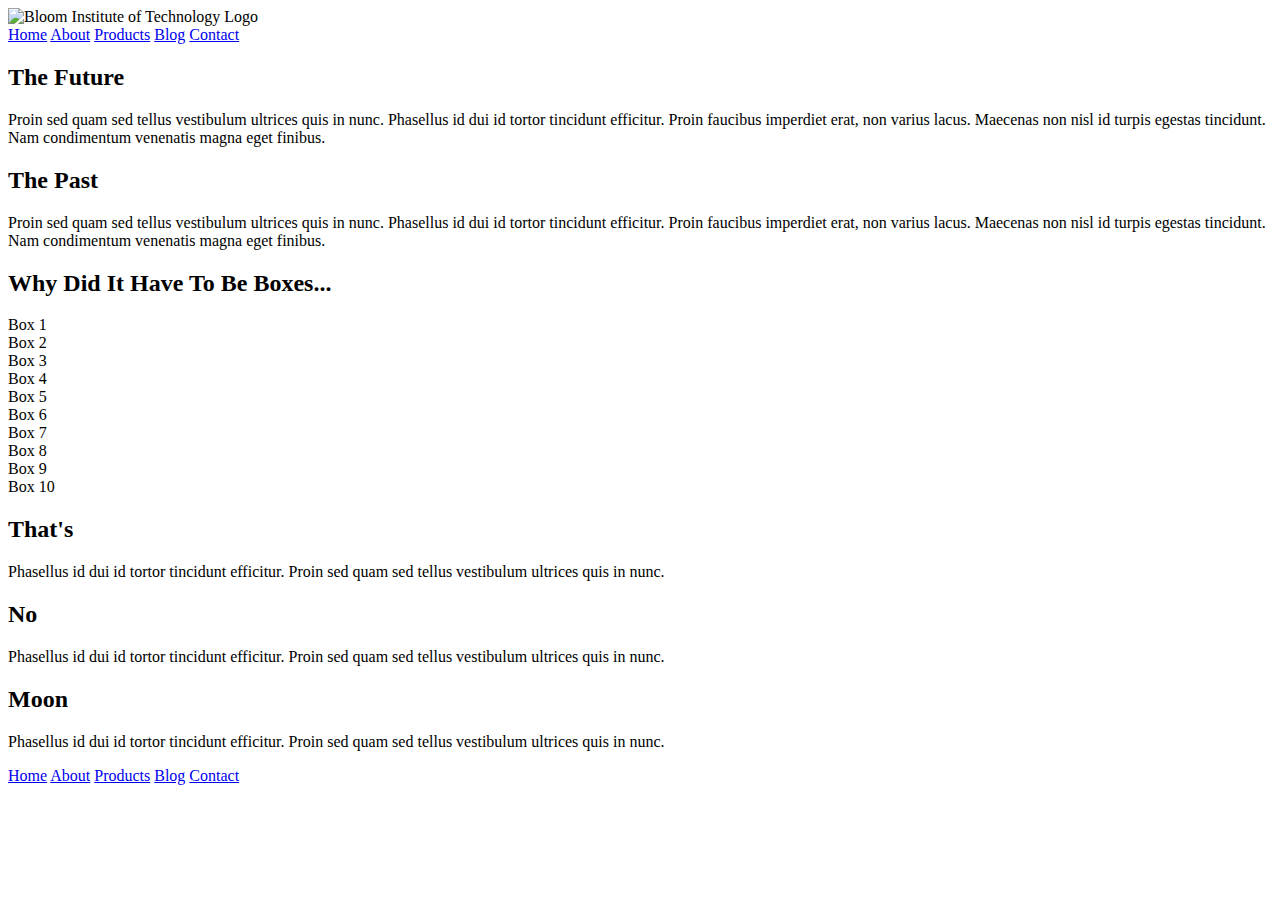
==== index.html @ caf99a95 "added nav to index.html" ====
<!doctype html>

<html lang="en">
<head>
  <meta charset="utf-8">
  <meta name="viewport" content="width=device-width, initial-scale=1.0">
  <title>Sprint Challenge - Home</title>

  <link href="https://fonts.googleapis.com/css?family=Roboto|Rubik" rel="stylesheet">
  <link rel="stylesheet" href="css/index.css">

</head>
<nav>
    <div class="logo">
        <img src="img/BIT_Logo.png" alt="Bloom Institute of Technology Logo" />
    </div>
    <div class="links">
        <a href="index.html">Home</a>
        <a href="about.html">About</a>
        <a href="#">Products</a>
        <a href="#">Blog</a>
        <a href="#">Contact</a>
    </div>
</nav>
<body>
    <div class="container">

        <section class="top-content">
            <div class="text-container">
                <h2>The Future</h2>
                <p>Proin sed quam sed tellus vestibulum ultrices quis in nunc. Phasellus id dui id tortor tincidunt efficitur. Proin faucibus imperdiet erat, non varius lacus. Maecenas non nisl id turpis egestas tincidunt. Nam condimentum venenatis magna eget finibus.</p>
            </div>
            <div class="text-container">
                <h2>The Past</h2>
                <p>Proin sed quam sed tellus vestibulum ultrices quis in nunc. Phasellus id dui id tortor tincidunt efficitur. Proin faucibus imperdiet erat, non varius lacus. Maecenas non nisl id turpis egestas tincidunt. Nam condimentum venenatis magna eget finibus.</p>
            </div>
        </section>
        
        <section class="middle-content">
        
            <h2>Why Did It Have To Be Boxes...</h2>
            
            <div class="boxes">
                <div class="box">Box 1</div>
                <div class="box">Box 2</div>
                <div class="box">Box 3</div>
                <div class="box">Box 4</div>
                <div class="box">Box 5</div>
                <div class="box">Box 6</div>
                <div class="box">Box 7</div>
                <div class="box">Box 8</div>
                <div class="box">Box 9</div>
                <div class="box">Box 10</div>
            </div>
        
        </section>

        <section class="bottom-content">

            <div class="text-container">
                <h2>That's</h2>
                <p>Phasellus id dui id tortor tincidunt efficitur. Proin sed quam sed tellus vestibulum ultrices quis in nunc.</p>
            </div>
            <div class="text-container">
                <h2>No</h2>
                <p>Phasellus id dui id tortor tincidunt efficitur. Proin sed quam sed tellus vestibulum ultrices quis in nunc.</p>
            </div>
            <div class="text-container">
                <h2>Moon</h2>
                <p>Phasellus id dui id tortor tincidunt efficitur. Proin sed quam sed tellus vestibulum ultrices quis in nunc.</p>
            </div>

        </section>
        
       
    </div><!-- container -->
    <footer>
        <nav>
            <a href="#">Home</a>
            <a href="#">About</a>
            <a href="#">Products</a>
            <a href="#">Blog</a>
            <a href="#">Contact</a>
        </nav>
    </footer>        
</body>
</html>
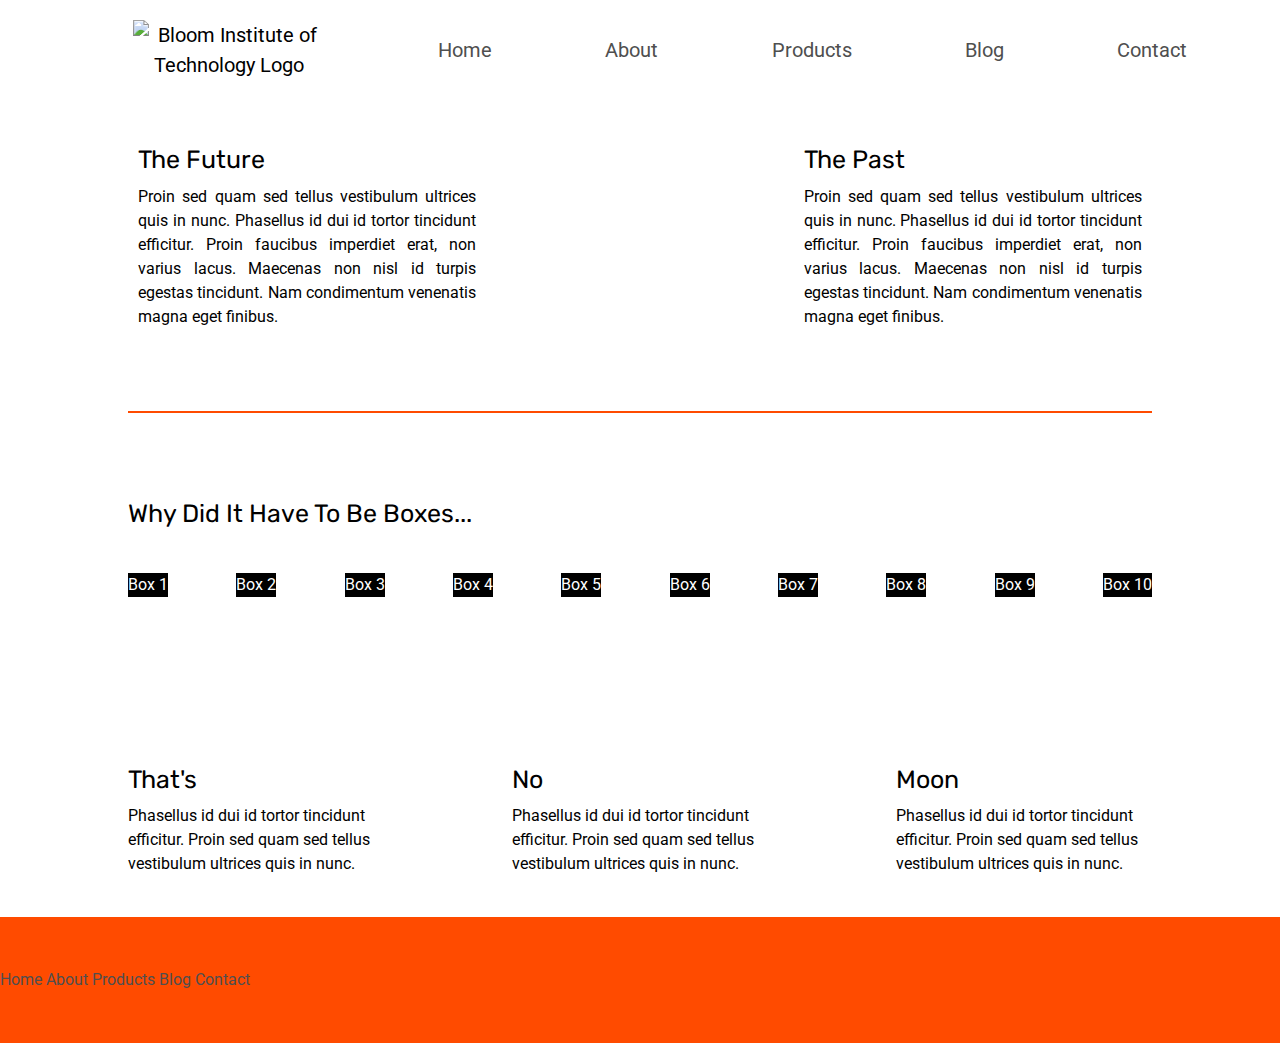
==== commit 21760727: "added nav styles" ====
--- a/index.html
+++ b/index.html
@@ -10,11 +10,9 @@
   <link rel="stylesheet" href="css/index.css">
 
 </head>
-<nav>
-    <div class="logo">
-        <img src="img/BIT_Logo.png" alt="Bloom Institute of Technology Logo" />
-    </div>
+<nav class="topNav">
     <div class="links">
+        <img src="img/BIT_Logo.png" alt="Bloom Institute of Technology Logo" class="logo" />
         <a href="index.html">Home</a>
         <a href="about.html">About</a>
         <a href="#">Products</a>
--- a/css/index.css
+++ b/css/index.css
@@ -0,0 +1,164 @@
+/* http://meyerweb.com/eric/tools/css/reset/ 
+   v2.0 | 20110126
+   License: none (public domain)
+*/
+
+html, body, div, span, applet, object, iframe,
+h1, h2, h3, h4, h5, h6, p, blockquote, pre,
+a, abbr, acronym, address, big, cite, code,
+del, dfn, em, img, ins, kbd, q, s, samp,
+small, strike, strong, sub, sup, tt, var,
+b, u, i, center,
+dl, dt, dd, ol, ul, li,
+fieldset, form, label, legend,
+table, caption, tbody, tfoot, thead, tr, th, td,
+article, aside, canvas, details, embed, 
+figure, figcaption, footer, header, hgroup, 
+menu, nav, output, ruby, section, summary,
+time, mark, audio, video {
+	margin: 0;
+	padding: 0;
+	border: 0;
+	font-size: 100%;
+	font: inherit;
+	vertical-align: baseline;
+}
+/* HTML5 display-role reset for older browsers */
+article, aside, details, figcaption, figure, 
+footer, header, hgroup, menu, nav, section {
+	display: block;
+}
+body {
+	line-height: 1;
+}
+ol, ul {
+	list-style: none;
+}
+blockquote, q {
+	quotes: none;
+}
+blockquote:before, blockquote:after,
+q:before, q:after {
+	content: '';
+	content: none;
+}
+table {
+	border-collapse: collapse;
+	border-spacing: 0;
+}
+
+* {
+    box-sizing: border-box;
+    max-width: 100;
+}
+
+html{
+    font-size:62.5%;
+}
+body {
+    font-family: 'Roboto', sans-serif;
+    line-height:1.5;
+    font-size:1.6rem;
+}
+
+h1, h2, h3, h4, h5 {
+    font-size: 2.5rem;
+    margin-bottom: 2%;
+    font-family: 'Rubik', sans-serif;
+}
+section, footer{
+    padding:4% 0;
+}
+.container {
+    width: 80%;
+    margin: 0 auto;
+}
+
+/* Link Styles */
+
+a {
+    text-decoration: none;
+    color: #4F4f4f;
+}
+
+/* Nav Styles */
+
+.links {
+    width: 100%;
+    display: flex;
+    justify-content: space-evenly;
+    align-items: center;
+    text-align: center;
+    font-size: 20px;
+    margin: 20px;
+}
+
+.logo {
+    width: 15%;
+}
+
+/*Top Section Styles*/
+
+.top-content {
+    display: flex;
+    flex-wrap: wrap;
+    justify-content: space-between;
+    margin-bottom: 4%;
+    border-bottom: 2px solid #ff4b00;
+    text-align: justify;
+}
+
+.top-content .text-container {
+    width: 35%;
+    padding: 0 1%;
+    padding-bottom: 4%;  
+}
+
+/*Middle Section Styles*/
+.middle-content {
+    margin-bottom: 4%;
+}
+
+.middle-content h2 {
+    margin-bottom: 0;
+}
+
+.middle-content .boxes {
+    display: flex;
+    flex-wrap: wrap;
+    justify-content: space-between;
+}
+
+.middle-content .boxes .box {
+    background: black;
+    margin: 4% 0;
+    color: white;
+    display: flex;
+    align-items: center;
+    justify-content: center;
+}
+
+/*Bottom Section Styles*/
+.bottom-content {
+    display: flex;
+    justify-content: space-between;
+}
+
+.bottom-content .text-container {
+    width:25%;
+}
+
+.bottom-content .text-container:last-child {
+    padding-right: 0;
+}
+
+/*Footer Styles*/
+footer {
+    width: 100%;
+    background-color: #ff4b00;
+}
+
+/*About Page Styles*/
+
+
+/*Responsive Styles*/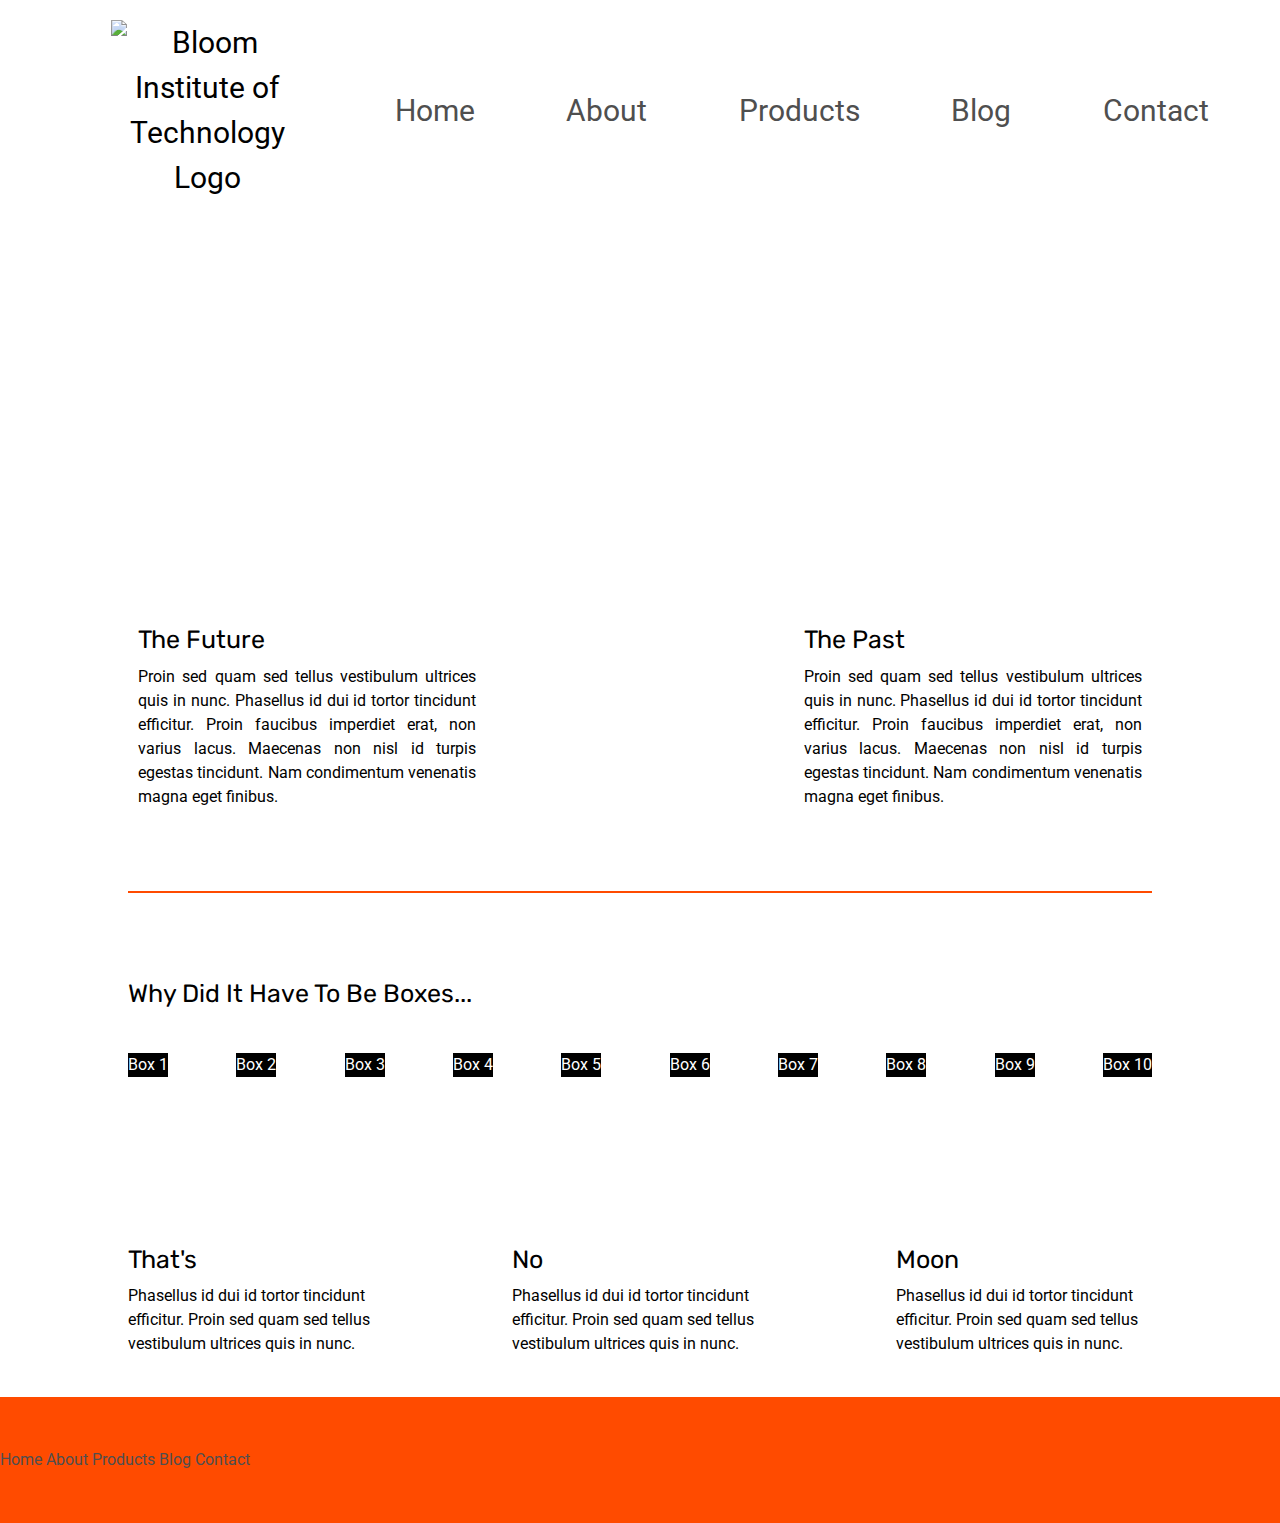
==== commit 7c335ee2: "added header styles" ====
--- a/index.html
+++ b/index.html
@@ -20,6 +20,8 @@
         <a href="#">Contact</a>
     </div>
 </nav>
+<header>
+</header>
 <body>
     <div class="container">
 
--- a/css/index.css
+++ b/css/index.css
@@ -89,12 +89,22 @@
     justify-content: space-evenly;
     align-items: center;
     text-align: center;
-    font-size: 20px;
+    font-size: 30px;
     margin: 20px;
 }
 
 .logo {
     width: 15%;
+}
+
+/* Header Styles */
+
+header {
+    height: 40vh;
+    background-image: url("../img/jumbo.jpg");
+    background-size: 75%;
+    background-repeat: no-repeat;
+    background-position: bottom;
 }
 
 /*Top Section Styles*/
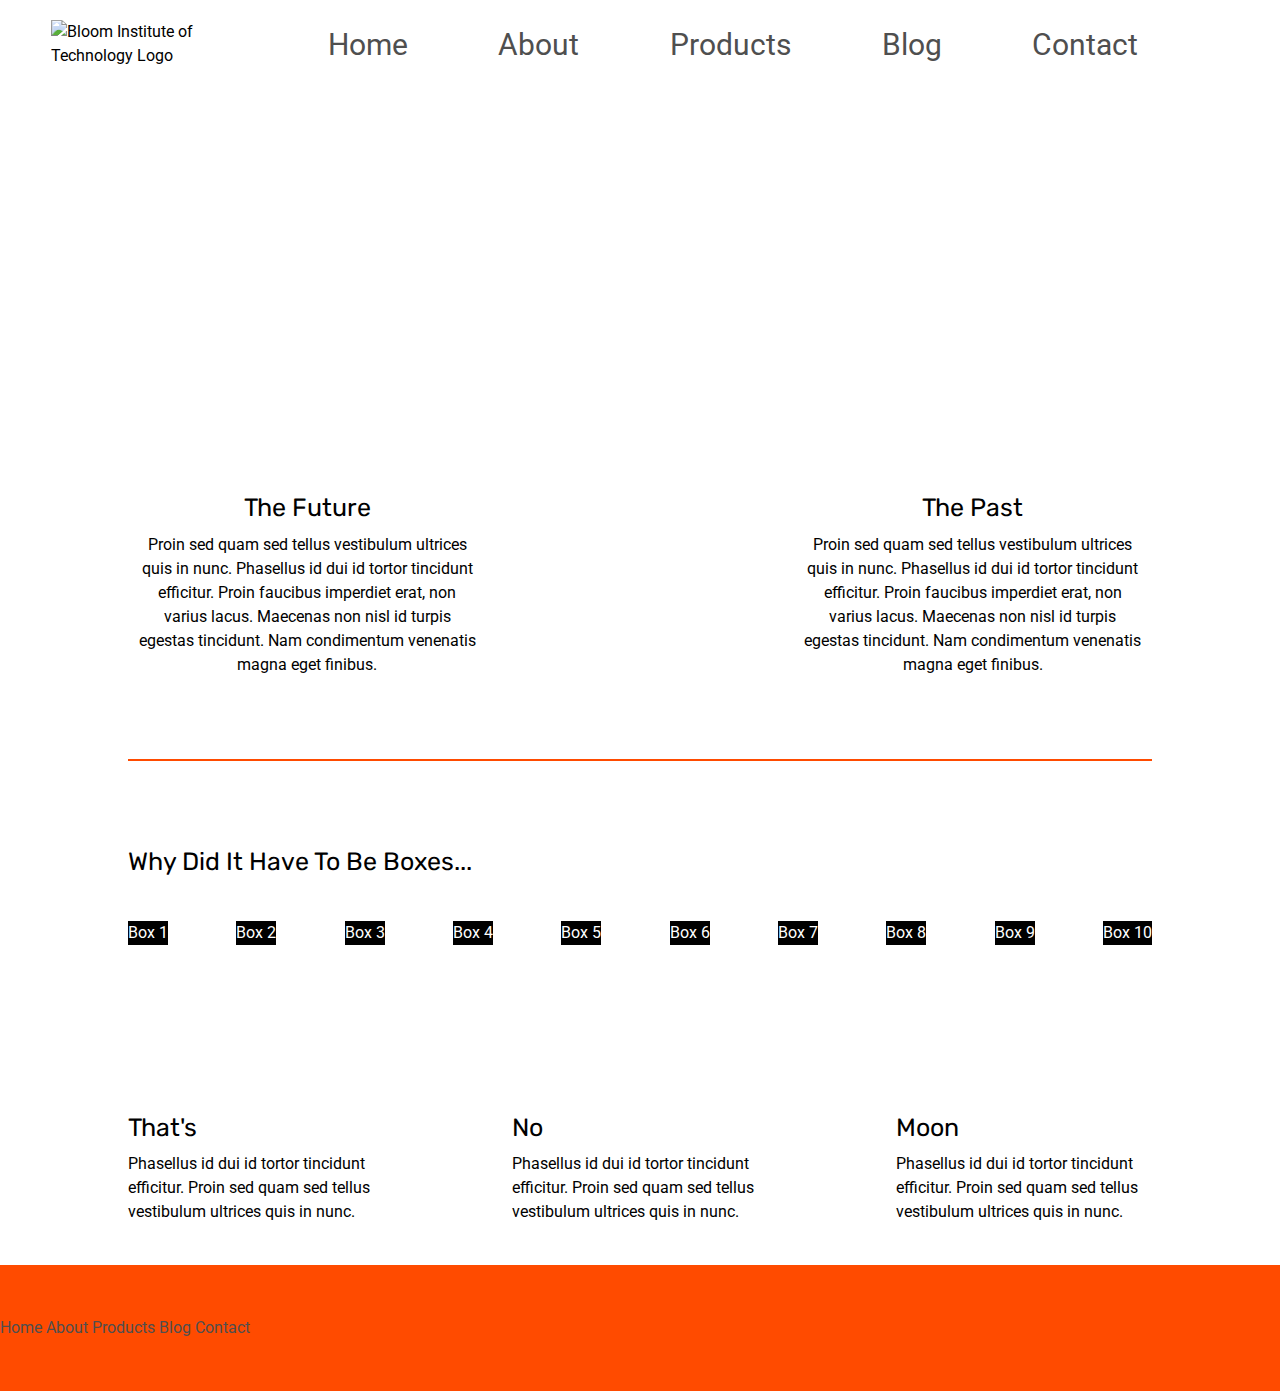
==== commit be99dbf2: "adjusted nav and header" ====
--- a/index.html
+++ b/index.html
@@ -11,8 +11,8 @@
 
 </head>
 <nav class="topNav">
+    <img src="img/BIT_Logo.png" alt="Bloom Institute of Technology Logo" class="logo" />
     <div class="links">
-        <img src="img/BIT_Logo.png" alt="Bloom Institute of Technology Logo" class="logo" />
         <a href="index.html">Home</a>
         <a href="about.html">About</a>
         <a href="#">Products</a>
--- a/css/index.css
+++ b/css/index.css
@@ -83,14 +83,19 @@
 
 /* Nav Styles */
 
+.topNav {
+    display: flex;
+    justify-content: center;
+    margin: 20px;
+    align-items: center;
+}
+
 .links {
-    width: 100%;
+    width: 80%;
     display: flex;
     justify-content: space-evenly;
-    align-items: center;
     text-align: center;
     font-size: 30px;
-    margin: 20px;
 }
 
 .logo {
@@ -102,7 +107,7 @@
 header {
     height: 40vh;
     background-image: url("../img/jumbo.jpg");
-    background-size: 75%;
+    background-size: 80%;
     background-repeat: no-repeat;
     background-position: bottom;
 }
@@ -115,7 +120,7 @@
     justify-content: space-between;
     margin-bottom: 4%;
     border-bottom: 2px solid #ff4b00;
-    text-align: justify;
+    text-align: center;
 }
 
 .top-content .text-container {
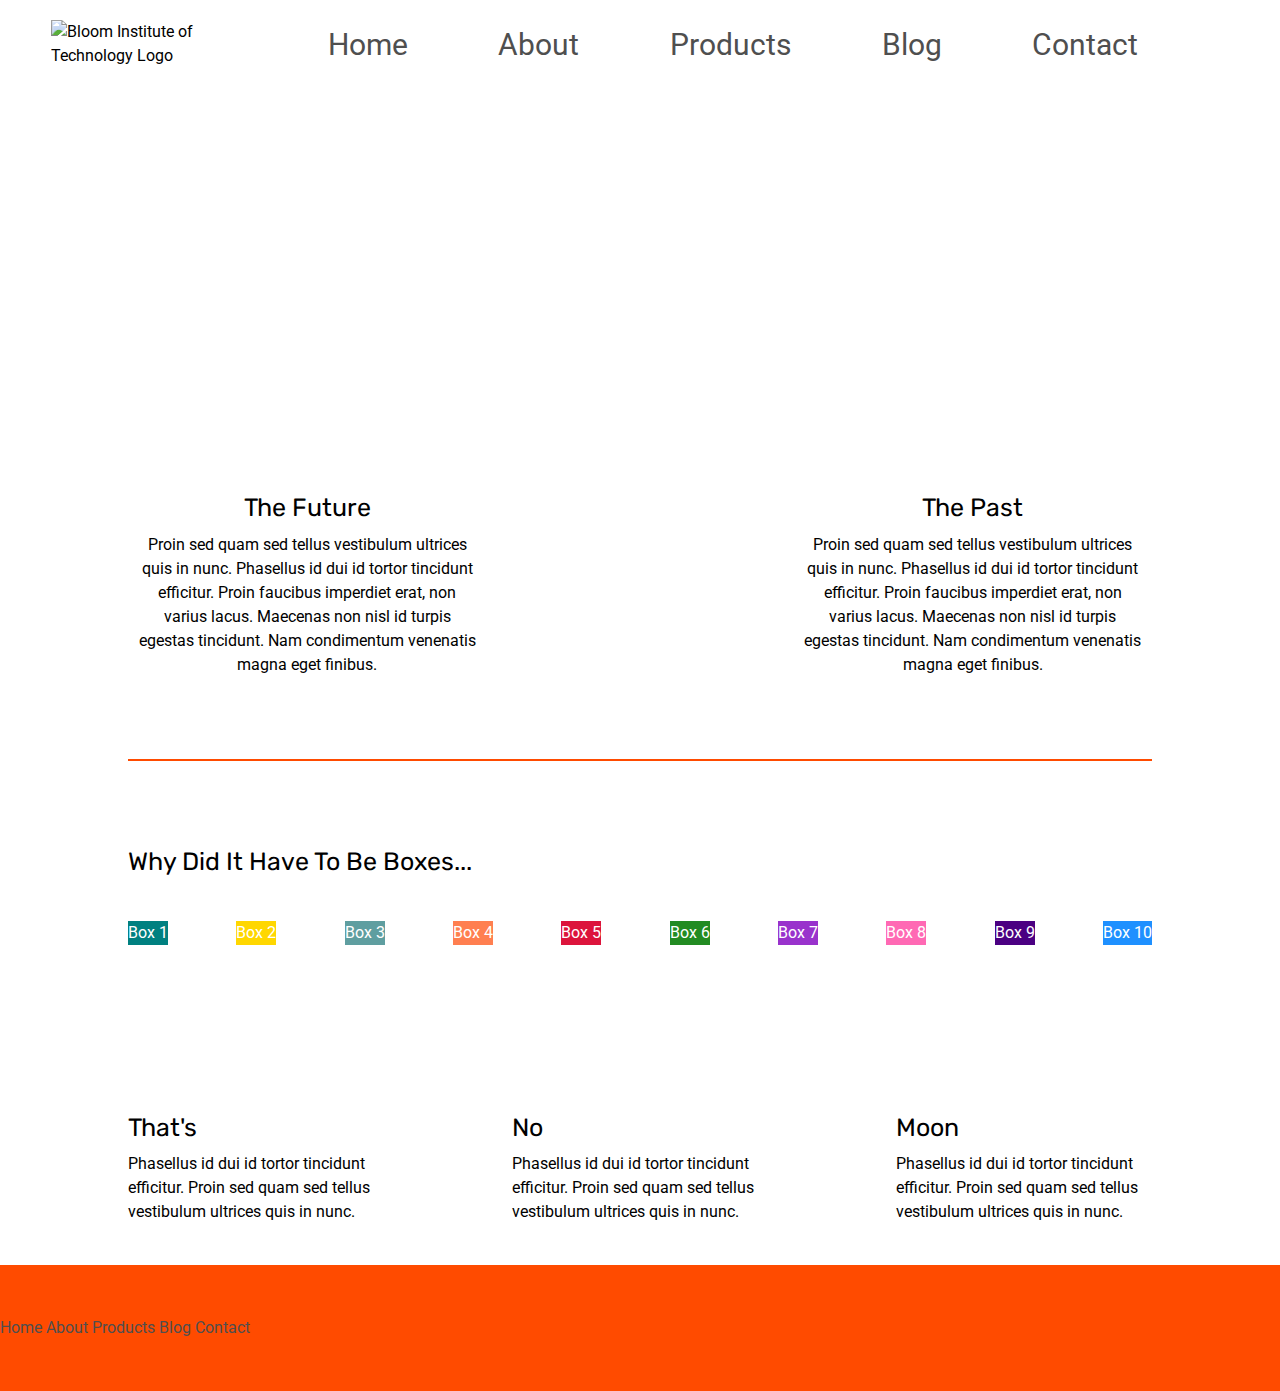
==== commit 520dd955: "added background styles to boxes" ====
--- a/index.html
+++ b/index.html
@@ -41,16 +41,16 @@
             <h2>Why Did It Have To Be Boxes...</h2>
             
             <div class="boxes">
-                <div class="box">Box 1</div>
-                <div class="box">Box 2</div>
-                <div class="box">Box 3</div>
-                <div class="box">Box 4</div>
-                <div class="box">Box 5</div>
-                <div class="box">Box 6</div>
-                <div class="box">Box 7</div>
-                <div class="box">Box 8</div>
-                <div class="box">Box 9</div>
-                <div class="box">Box 10</div>
+                <div class="box box1">Box 1</div>
+                <div class="box box2">Box 2</div>
+                <div class="box box3">Box 3</div>
+                <div class="box box4">Box 4</div>
+                <div class="box box5">Box 5</div>
+                <div class="box box6">Box 6</div>
+                <div class="box box7">Box 7</div>
+                <div class="box box8">Box 8</div>
+                <div class="box box9">Box 9</div>
+                <div class="box box10">Box 10</div>
             </div>
         
         </section>
--- a/css/index.css
+++ b/css/index.css
@@ -145,12 +145,53 @@
 }
 
 .middle-content .boxes .box {
-    background: black;
     margin: 4% 0;
     color: white;
     display: flex;
     align-items: center;
     justify-content: center;
+}
+
+/* Box Background Styles */
+
+.box1 {
+    background: teal;
+}
+
+.box2 {
+    background: gold;
+}
+
+.box3 {
+    background: cadetblue;
+}
+
+.box4 {
+    background: coral;
+}
+
+.box5 {
+    background: crimson;
+}
+
+.box6 {
+    background: forestgreen;
+}
+
+.box7 {
+    background: darkorchid;
+}
+
+.box8 {
+    background: hotpink;
+}
+
+.box9 {
+    background: indigo;
+}
+
+.box10 {
+    background: dodgerblue;
 }
 
 /*Bottom Section Styles*/
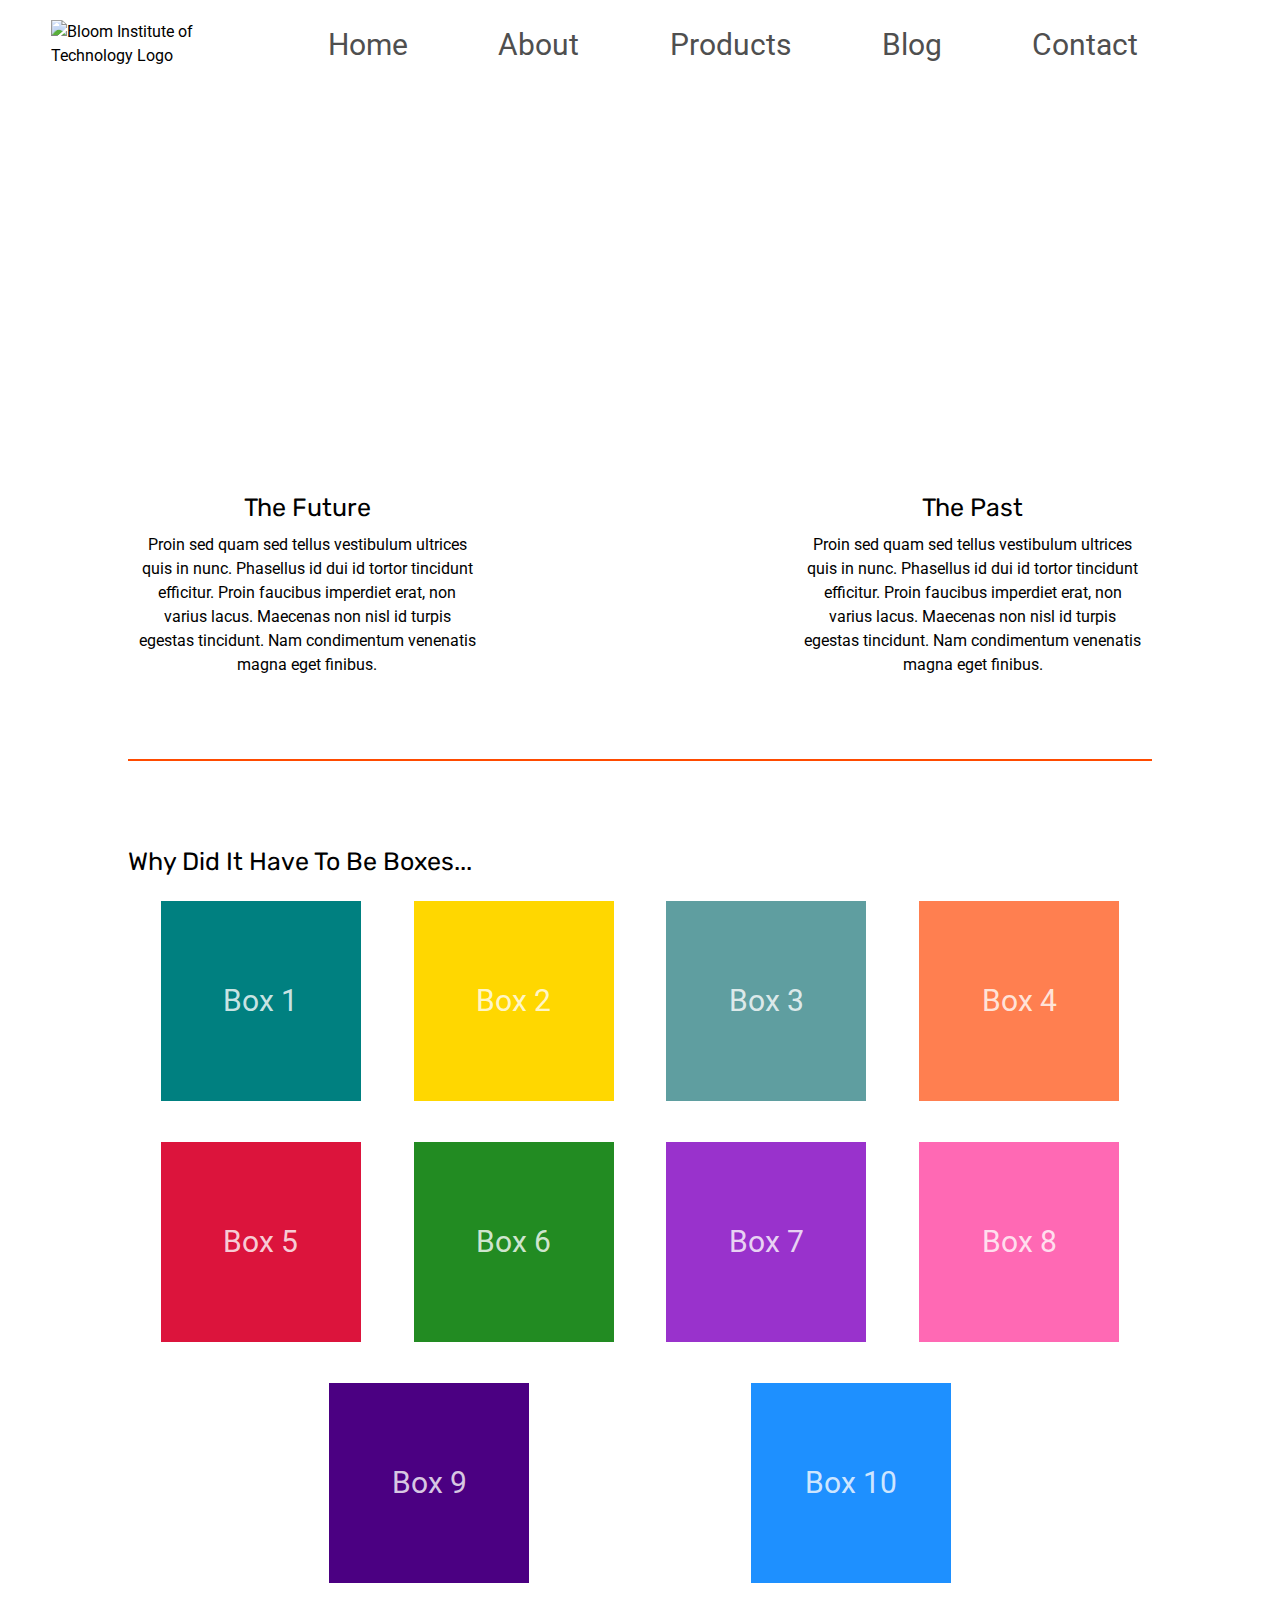
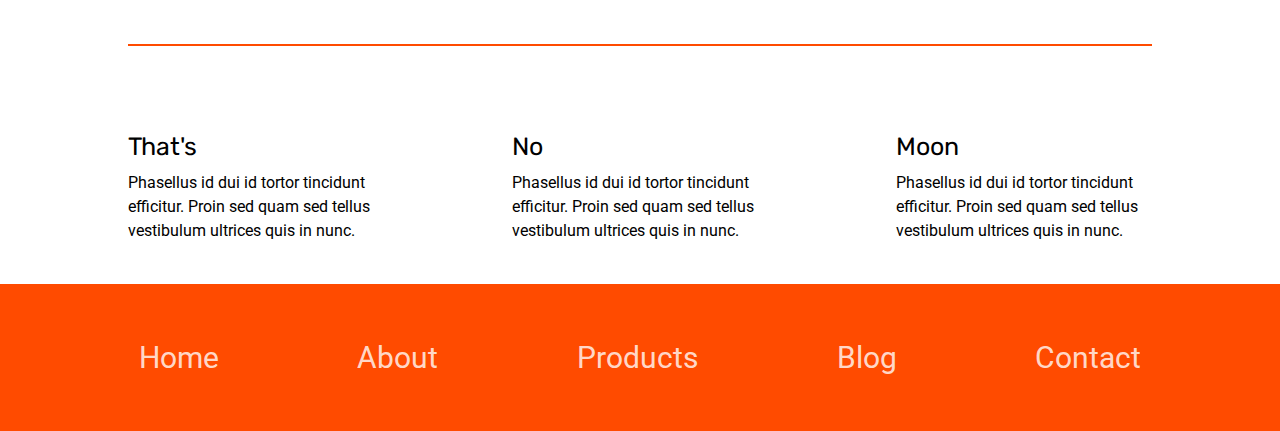
==== commit 2d91b319: "added footer styles" ====
--- a/index.html
+++ b/index.html
@@ -12,7 +12,7 @@
 </head>
 <nav class="topNav">
     <img src="img/BIT_Logo.png" alt="Bloom Institute of Technology Logo" class="logo" />
-    <div class="links">
+    <div class="topLinks">
         <a href="index.html">Home</a>
         <a href="about.html">About</a>
         <a href="#">Products</a>
@@ -76,11 +76,13 @@
     </div><!-- container -->
     <footer>
         <nav>
-            <a href="#">Home</a>
-            <a href="#">About</a>
-            <a href="#">Products</a>
-            <a href="#">Blog</a>
-            <a href="#">Contact</a>
+            <div class="footerLinks">
+                <a href="#">Home</a>
+                <a href="#">About</a>
+                <a href="#">Products</a>
+                <a href="#">Blog</a>
+                <a href="#">Contact</a>
+            </div>
         </nav>
     </footer>        
 </body>
--- a/css/index.css
+++ b/css/index.css
@@ -74,13 +74,6 @@
     margin: 0 auto;
 }
 
-/* Link Styles */
-
-a {
-    text-decoration: none;
-    color: #4F4f4f;
-}
-
 /* Nav Styles */
 
 .topNav {
@@ -90,12 +83,17 @@
     align-items: center;
 }
 
-.links {
+.topLinks {
     width: 80%;
     display: flex;
     justify-content: space-evenly;
     text-align: center;
     font-size: 30px;
+}
+
+.topLinks a {
+    text-decoration: none;
+    color: #4F4f4f;
 }
 
 .logo {
@@ -132,6 +130,7 @@
 /*Middle Section Styles*/
 .middle-content {
     margin-bottom: 4%;
+    border-bottom: 2px solid #ff4b00;
 }
 
 .middle-content h2 {
@@ -141,15 +140,19 @@
 .middle-content .boxes {
     display: flex;
     flex-wrap: wrap;
-    justify-content: space-between;
+    justify-content: space-evenly;
 }
 
 .middle-content .boxes .box {
     margin: 4% 0;
-    color: white;
+    color: rgba(255,255,255,0.8);
     display: flex;
     align-items: center;
     justify-content: center;
+    height: 200px;
+    width: 200px;
+    margin: 2%;
+    font-size: 30px;
 }
 
 /* Box Background Styles */
@@ -214,6 +217,19 @@
     background-color: #ff4b00;
 }
 
+.footerLinks {
+    width: 100%;
+    display: flex;
+    justify-content: space-evenly;
+    text-align: center;
+    font-size: 30px;
+}
+
+.footerLinks a {
+    text-decoration: none;
+    color: rgba(255,255,255,0.8);
+}
+
 /*About Page Styles*/
 
 
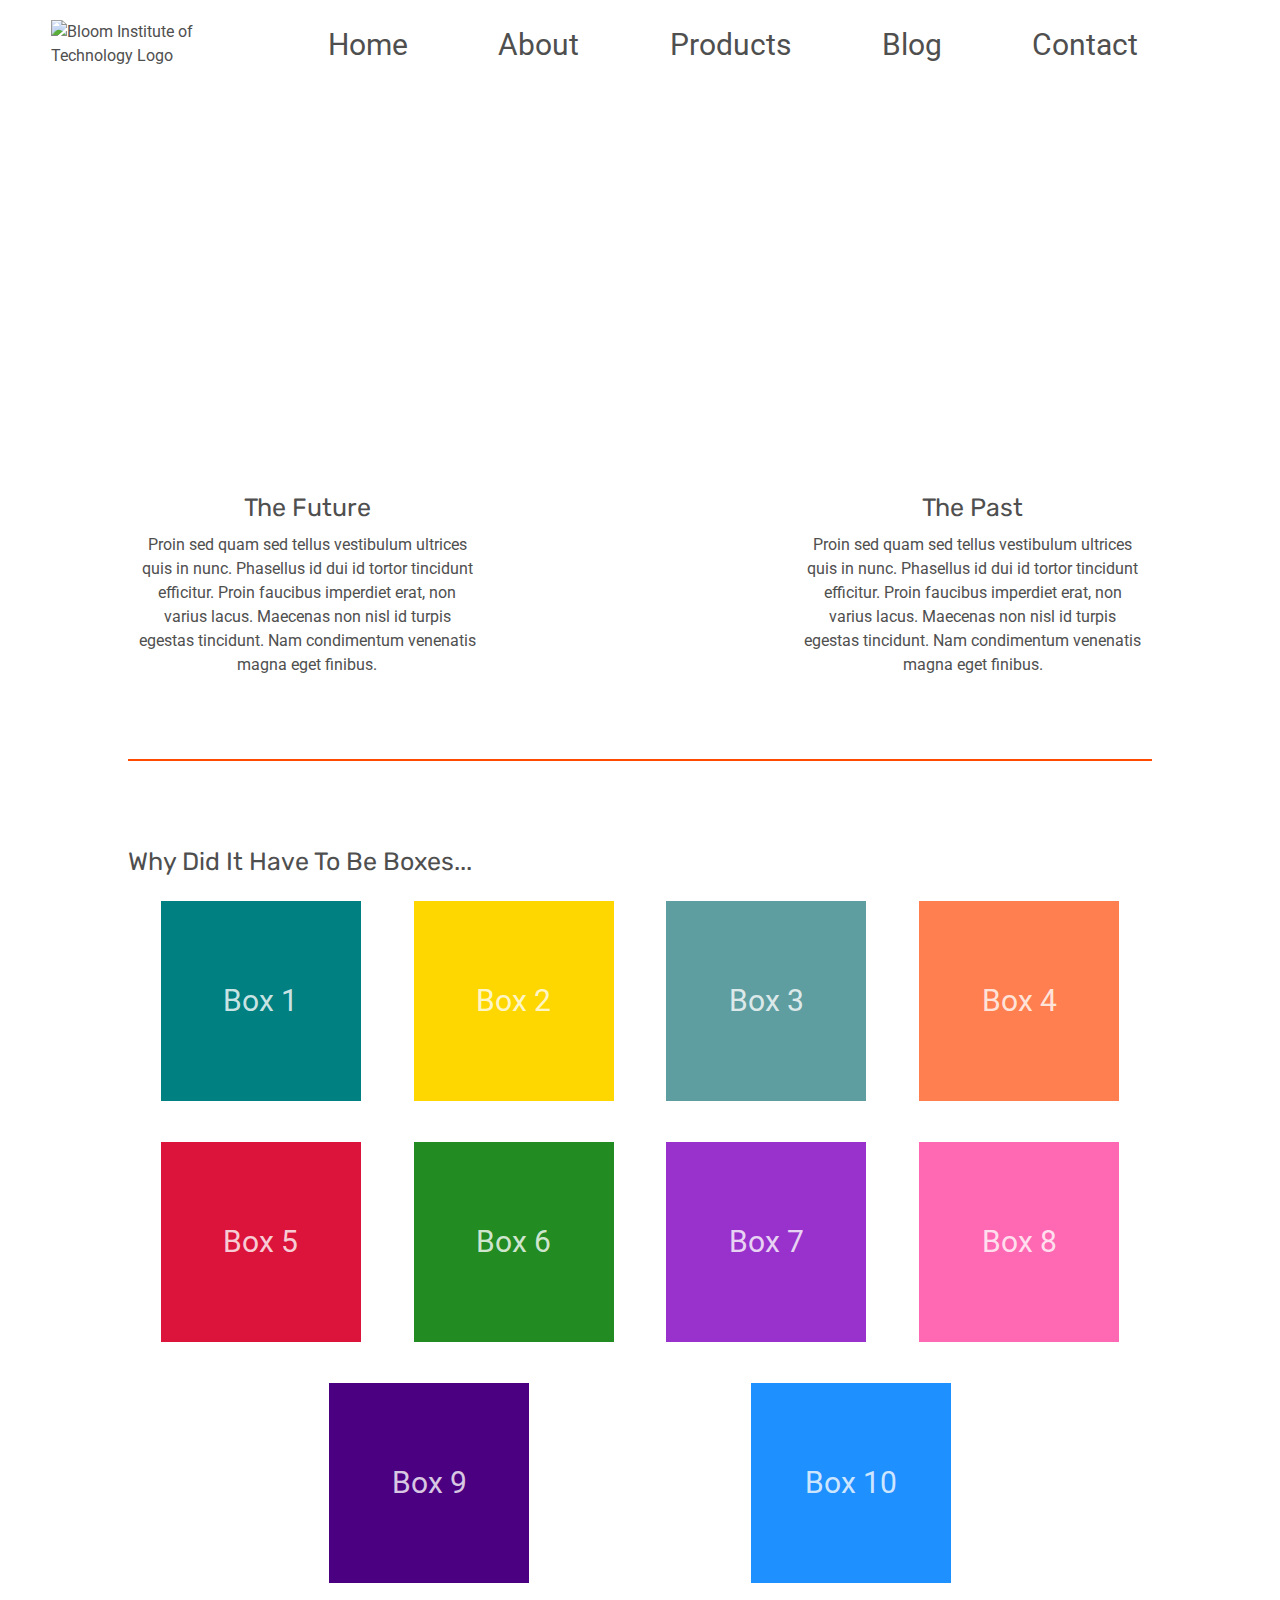
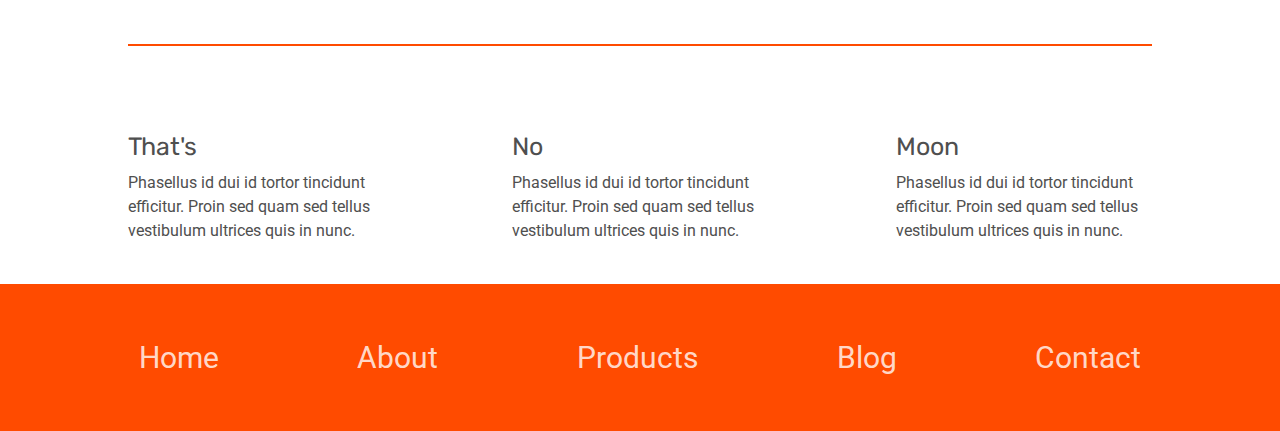
==== commit a5a7641b: "added nav and header to about page" ====
--- a/index.html
+++ b/index.html
@@ -77,8 +77,8 @@
     <footer>
         <nav>
             <div class="footerLinks">
-                <a href="#">Home</a>
-                <a href="#">About</a>
+                <a href="index.html">Home</a>
+                <a href="about.html">About</a>
                 <a href="#">Products</a>
                 <a href="#">Blog</a>
                 <a href="#">Contact</a>
--- a/css/index.css
+++ b/css/index.css
@@ -50,6 +50,7 @@
 * {
     box-sizing: border-box;
     max-width: 100;
+    color: #4F4f4f;
 }
 
 html{
@@ -93,7 +94,6 @@
 
 .topLinks a {
     text-decoration: none;
-    color: #4F4f4f;
 }
 
 .logo {
@@ -107,7 +107,7 @@
     background-image: url("../img/jumbo.jpg");
     background-size: 80%;
     background-repeat: no-repeat;
-    background-position: bottom;
+    background-position: center;
 }
 
 /*Top Section Styles*/
@@ -233,4 +233,76 @@
 /*About Page Styles*/
 
 
-/*Responsive Styles*/+/*Responsive Styles*/
+
+@media(max-width: 500px) {
+    .topNav {
+        display: flex;
+        flex-direction: column;
+        align-items: center;
+    }
+
+    .logo {
+        width: 30%;
+    }
+
+    .topLinks {
+        width: 100%;
+        display: flex;
+        justify-content: space-evenly;
+        text-align: center;
+        font-size: 20px;
+        margin-top: 2%;
+    }
+
+    header {
+        height: 10vh;
+        background-position: center;
+    }
+
+    .top-content {
+        display: flex;
+        flex-direction: column;
+        align-items: center;
+    }
+
+    .top-content .text-container {
+        width: 55%; 
+    }
+
+    .top-content .text-container p {
+        text-align: left;
+    }
+
+    .middle-content .boxes .box {
+        height: 150px;
+        width: 150px;
+        font-size: 25px;
+    }
+
+    .bottom-content {
+        display: flex;
+        flex-direction: column;
+        align-items: center;
+        text-align: center;
+    }
+
+    .bottom-content .text-container {
+        width: 55%;
+    }
+
+    .bottom-content .text-container p {
+        text-align: left;
+        margin: 5%;
+    }
+
+    .footerLinks {
+        display: flex;
+        flex-direction: column;
+        font-size: 20px;
+    }
+
+    .footerLinks a {
+        margin: 1%;
+    }
+}